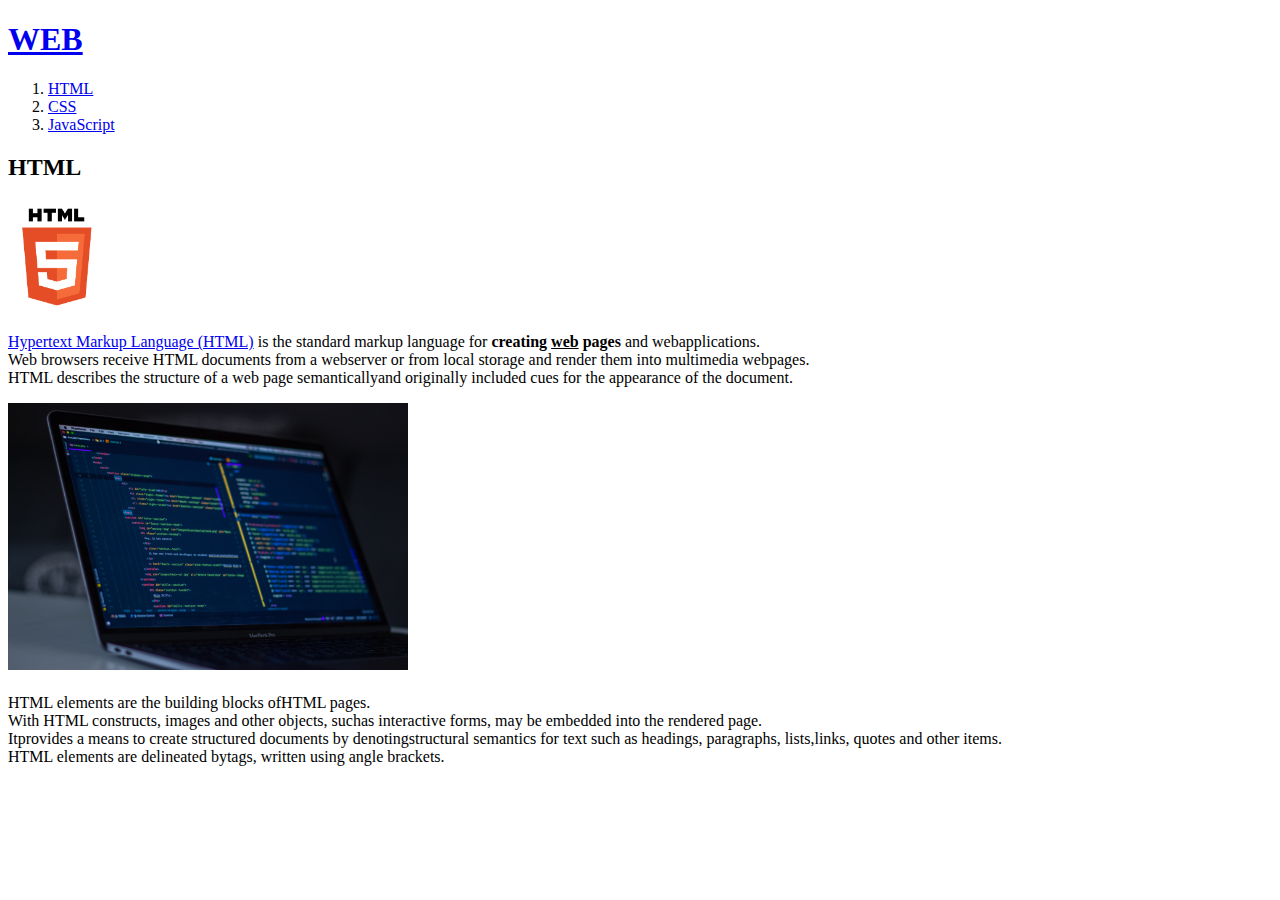
==== 1.html @ 5d122f35 "wow" ====
<!doctype html>
<html>
  <head>
    <title>WEB1 - HTML</title>
    <meta charset="utf-8">
  </head>

  <body>
    <h1><a href="index.html">WEB</a></h1>
    <ol>
      <li><a href="1.html">HTML</a></li>
      <li><a href="2.html">CSS</a></li>
      <li><a href="3.html">JavaScript</a></li>
    </ol>

    <h2>HTML</h2>
    <img src="html_logo.png" width="100px">
    <p><a href="https://www.w3.org/TR/2011/WD-html5-20110405/" target="_blank" title="html5 specification">Hypertext Markup Language (HTML)</a> is the standard markup language for <strong>creating <u>web</u> pages</strong> and webapplications.<br>Web browsers receive HTML documents from a webserver or from local storage and render them into multimedia webpages.<br> HTML describes the structure of a web page semanticallyand originally included cues for the appearance of the document.</p>

    <img src="coding.jpg" width="400px">

    <p style="margin-top:20px;">HTML elements are the building blocks ofHTML pages. <br>With HTML constructs, images and other objects, suchas interactive forms, may be embedded into the rendered page. <br>Itprovides a means to create structured documents by denotingstructural semantics for text such as headings, paragraphs, lists,links, quotes and other items. <br>HTML elements are delineated bytags, written using angle brackets.</p>
  </body>
</html>
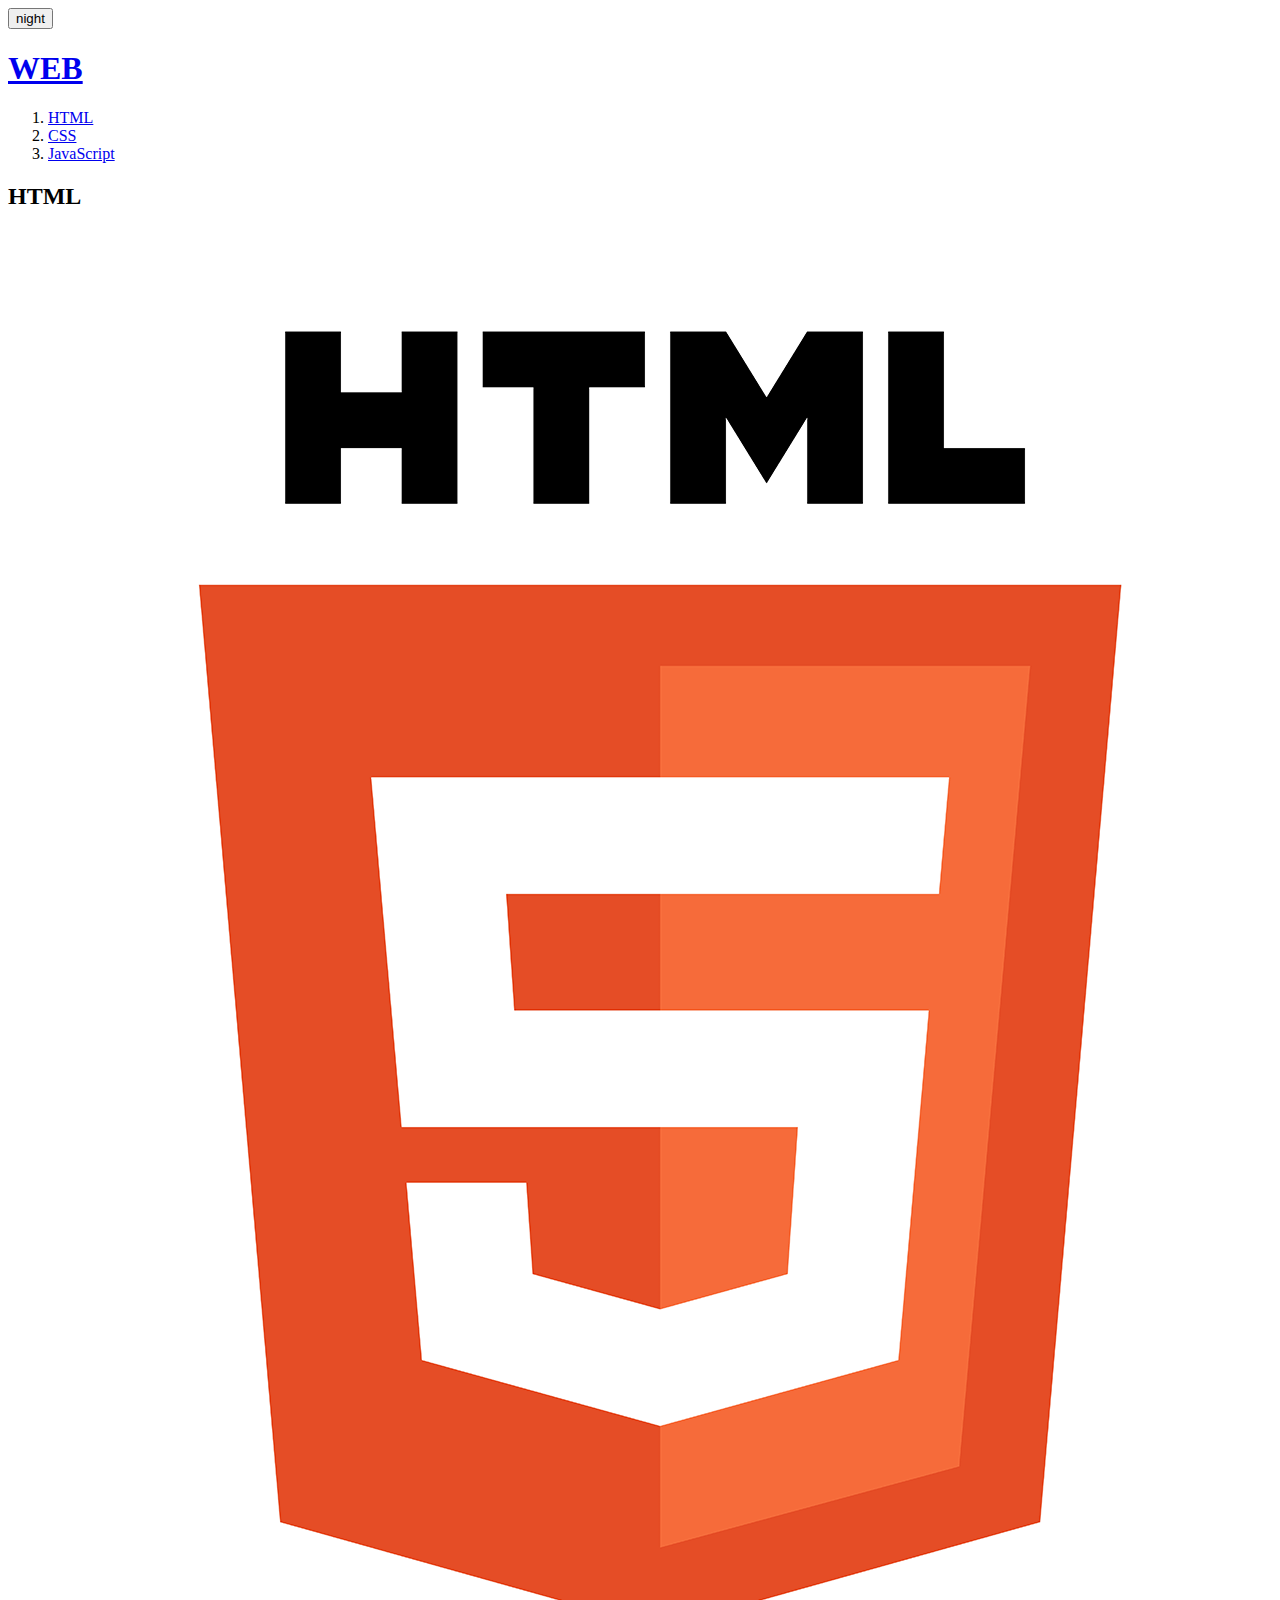
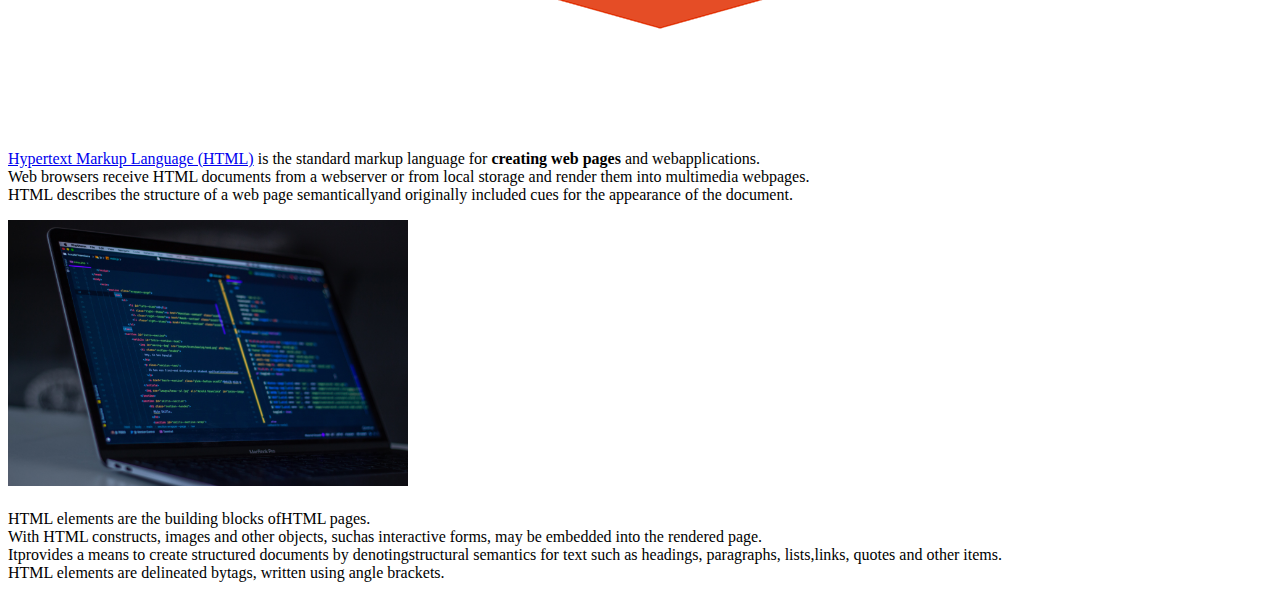
==== commit c5287a70: "new js" ====
--- a/1.html
+++ b/1.html
@@ -3,22 +3,95 @@
   <head>
     <title>WEB1 - HTML</title>
     <meta charset="utf-8">
+
+    <script src="color.js"> </script>
+
   </head>
 
+    <input id="night_day" type="button" value="night" onclick="nightdayhandler(this)">
+
+    <!--- ============== CSS 시작 ============== --->
+    <link rel="stylesheet" href="style.css">
+    <!--- ============== CSS 끝 ============== --->
+
   <body>
-    <h1><a href="index.html">WEB</a></h1>
-    <ol>
-      <li><a href="1.html">HTML</a></li>
-      <li><a href="2.html">CSS</a></li>
-      <li><a href="3.html">JavaScript</a></li>
-    </ol>
+    <h1><a class=title href="index.html">WEB</a></h1>
 
-    <h2>HTML</h2>
-    <img src="html_logo.png" width="100px">
-    <p><a href="https://www.w3.org/TR/2011/WD-html5-20110405/" target="_blank" title="html5 specification">Hypertext Markup Language (HTML)</a> is the standard markup language for <strong>creating <u>web</u> pages</strong> and webapplications.<br>Web browsers receive HTML documents from a webserver or from local storage and render them into multimedia webpages.<br> HTML describes the structure of a web page semanticallyand originally included cues for the appearance of the document.</p>
+      <!---
+      li: 목록의 항목
+      ol: orderd list 정렬 목록
+      ul: unordered list 비정렬 목록
+      menu: menu
+      --->
+    <div id="gr">
 
-    <img src="coding.jpg" width="400px">
+      <ol>
+        <li><a class=ali id="nowview" href="1.html">HTML</a></li>
+        <li><a class=ali href="2.html">CSS</a></li>
+        <li><a class=ali href="3.html">JavaScript</a></li>
+      </ol>
+          <!---
+      ==========html에서 a 태그 사용==========
+          <a></a> 하이퍼링크 걸기
+          <a href 클릭시 이동할 링크
+          <a traget 링크를 여는 방법
+                    _self 현재 페이지 (기본값)
+                    _blank 새 탭
+                    _parent 부모 페이지
+                    _top 최상위 페이지
+                    프레임이름 - 프레임 이름 명시
 
-    <p style="margin-top:20px;">HTML elements are the building blocks ofHTML pages. <br>With HTML constructs, images and other objects, suchas interactive forms, may be embedded into the rendered page. <br>Itprovides a means to create structured documents by denotingstructural semantics for text such as headings, paragraphs, lists,links, quotes and other items. <br>HTML elements are delineated bytags, written using angle brackets.</p>
+          css 에서 a 태그 사용
+          a:link 방문 전 // a:visited 방문 후 // a:hover 마우스 오버 a:active 클릭
+          --->
+          <!---
+       ==========클래스를 지정해 css 속성 지정==========
+          태그 안에서 또 줄마다 속성을 지정하고 싶을 땐 html로 클래스를 지정하고
+          선언에 클래스 이름 넣기
+          ex)
+          html :
+                <ol>
+                  <li><a href="1.html" class="saw">HTML</a></li>
+                  <li><a href="2.html" class="saw">CSS</a></li>
+                  <li><a href="3.html">JavaScript</a></li>
+                </ol>
+          css
+                .saw {
+                  color:gray;
+                }
+         첫번째 두번째 목록 글씨만 회색이 됨.
+
+       ==========id 선택자==========
+          class 는 순서대로 -> 두 개 이상 클래스 가진 애는 css에서 더 나중에 설정한 애로 바뀜
+          id(같은 id는 한번만 가능) 선택자를 사용하면 어디 있던 우선순위
+          (id >> class >> tag)
+          ex)
+          html :
+                <ol>
+                  <li><a href="1.html" class="saw">HTML</a></li>
+                  <li><a href="2.html" class="saw" id="active">CSS</a></li>
+                  <li><a href="3.html">JavaScript</a></li>
+                </ol>
+          css :
+                #active {
+                  color:red;
+                }
+                .saw {
+                  color:gray;
+                }
+          첫번째 회색 두번째 빨간색 됨
+          --->
+      <div id="article">
+        <h2>HTML</h2>
+        <img id="logo" src="html_logo.png">
+        <p><a class=mylink href="https://www.w3.org/TR/2011/WD-html5-20110405/" target="_blank" title="html5 specification">Hypertext Markup Language (HTML)</a> is the standard markup language for <strong>creating web pages</strong> and webapplications.<br>Web browsers receive HTML documents from a webserver or from local storage and render them into multimedia webpages.<br> HTML describes the structure of a web page semanticallyand originally included cues for the appearance of the document.</p>
+
+        <img src="coding.jpg" width="400px">
+
+        <p style="margin-top:20px;">HTML elements are the building blocks ofHTML pages. <br>With HTML constructs, images and other objects, suchas interactive forms, may be embedded into the rendered page. <br>Itprovides a means to create structured documents by denotingstructural semantics for text such as headings, paragraphs, lists,links, quotes and other items. <br>HTML elements are delineated bytags, written using angle brackets.</p>
+      </div>
+
+    </div>
+
   </body>
 </html>
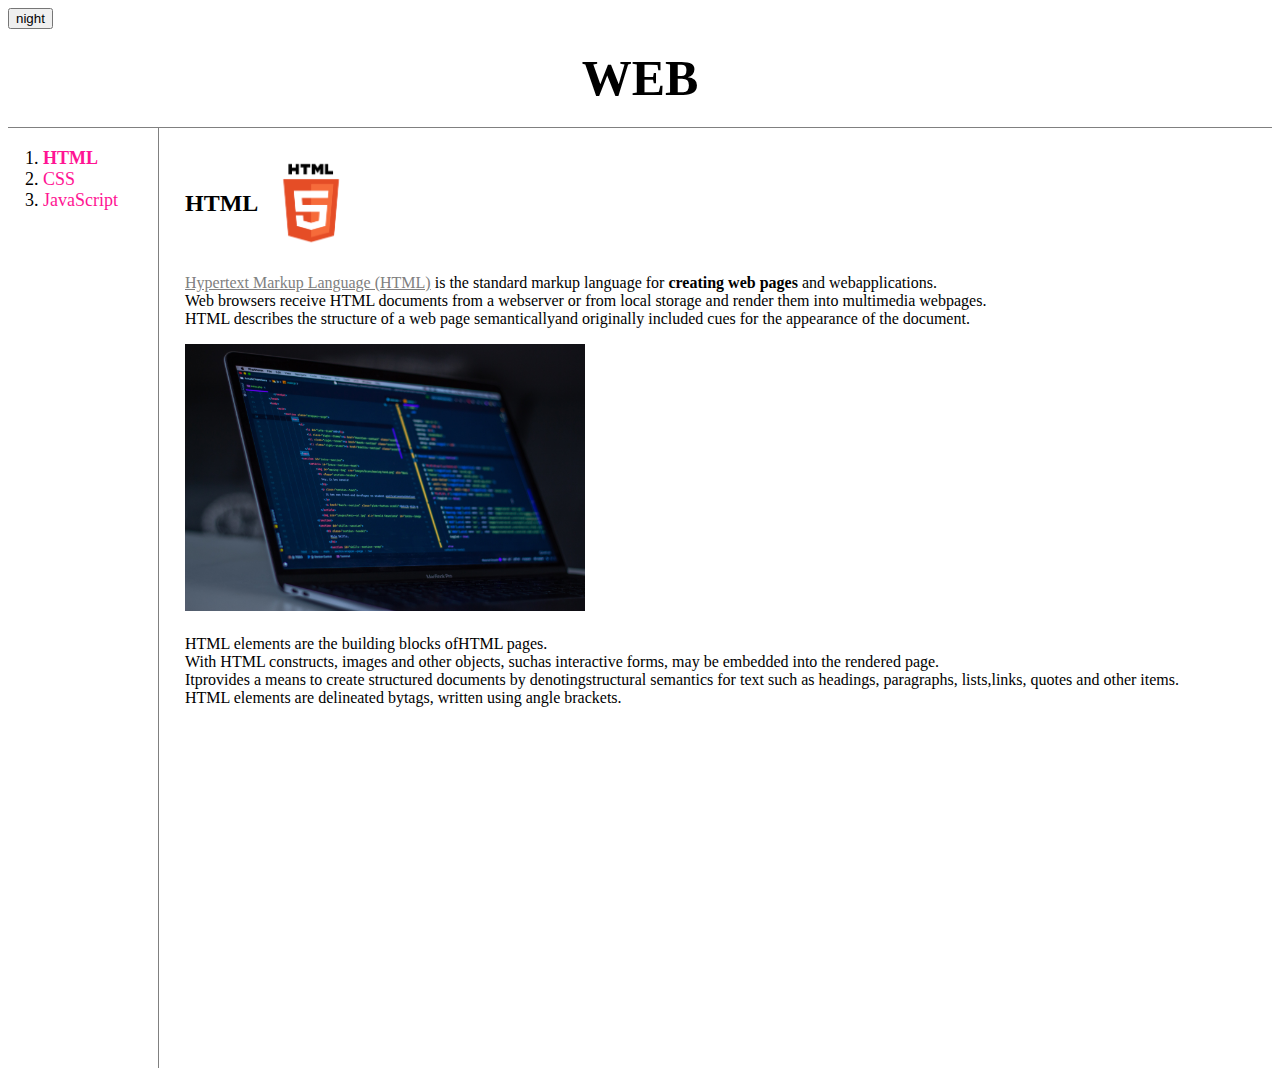
==== commit 48f5dd74: "Add files via upload" ====
--- a/1.html
+++ b/1.html
@@ -4,6 +4,8 @@
     <title>WEB1 - HTML</title>
     <meta charset="utf-8">
 
+    <script src="https://ajax.googleapis.com/ajax/libs/jquery/3.6.1/jquery.min.js"></script>
+    
     <script src="color.js"> </script>
 
   </head>
--- a/style.css
+++ b/style.css
@@ -0,0 +1,92 @@
+  .title {
+    color: black; text-decoration: none;
+  }
+
+  .mylink {
+    color:gray; text-decoration: underline;
+  }
+  .mylink:focus, .mylink:hover {
+    background-color:#D2FFD2; text-decoration:none;
+
+  }
+  .ali {
+    color:#FF1493; text-decoration: none;
+  }
+  .ali:focus,
+  .ali:hover {
+    display: inline-block; /*lnline과 block의 중간*/
+    opacity: 0.5; /*흐림효과 (투명하게 하기)*/
+    transform: translateY(-1.5px); transition: 0.5s;
+  }
+  #nowview {
+    font-weight: bolder;
+  }
+
+  h1{
+    font-size: 50px;text-align: center; border-bottom:1.5px solid gray; margin: 0; padding: 20px;
+  }
+
+  #gr ol {  /*(ol이 여러개일 경우)부모의 id가 gr인, 즉 gr 아래에 있는 ol*/
+    border-right: 1.5px solid gray;
+    width: 95px; height: 100vh; /*높이를 화면에 맞게*/
+    margin: 0px;
+    padding-top: 20px; padding-bottom: 20px; padding-right: 20px; padding-left: 35px;
+    font-size: 18px;
+  }
+  #gr{
+    display: grid;
+    grid-template-columns: 157px 1fr;
+  }
+  #gr #article{
+    padding:20px;
+  }
+  #logo{
+    padding: 10px;
+    vertical-align: middle;
+    width: 80px;
+  }
+  h2 {
+    display: inline;
+    vertical-align: middle;
+  }
+
+  @media(max-width:800px){
+    #gr{
+      display: block;
+    }
+    #gr ol{
+      border-right: none;
+      height: auto;
+
+    }
+    h1{
+      border-bottom: none;
+    }
+    #logo {
+      width: 60px;
+      padding-top: 0; padding-bottom: 0;
+    }
+  }
+
+
+/* vertical-align 속성
+base : 기본값으로 부모 요소의 baseline 에 맞춥니다.
+
+sub : 아래첨자에 기준을 맞춰서 정렬합니다.
+
+super : 위첨자 기준으로 맞춰서 정렬합니다.
+
+text-top : 요소 상단을 부모 font 의 상단에 맞춥니다.
+
+text-botom : 요소 하단을 부모 font 의 하단에 맞춥니다.
+
+middle : 부모 요소의 중앙으로 맞춥니다.
+
+top : 부모 요소의 상단으로 맞춥니다.
+
+bottom : 부모 요소의 하단으로 맞춥니다.
+
+길이값 : 0px 는 baseline 과 같은 값입니다. 0px 을 기준으로 길이값을 통해 위와 아래로 위치를 조절할 수 있습니다. 마이너스는 baseline 아래로 내려갑니다.
+
+% : 0% 는 baseline 과 같은 값입니다. 길이값과 마찬가지로 0 을 기준으로 아래 위로 위치를 조절할 수 있습니다.
+*/
